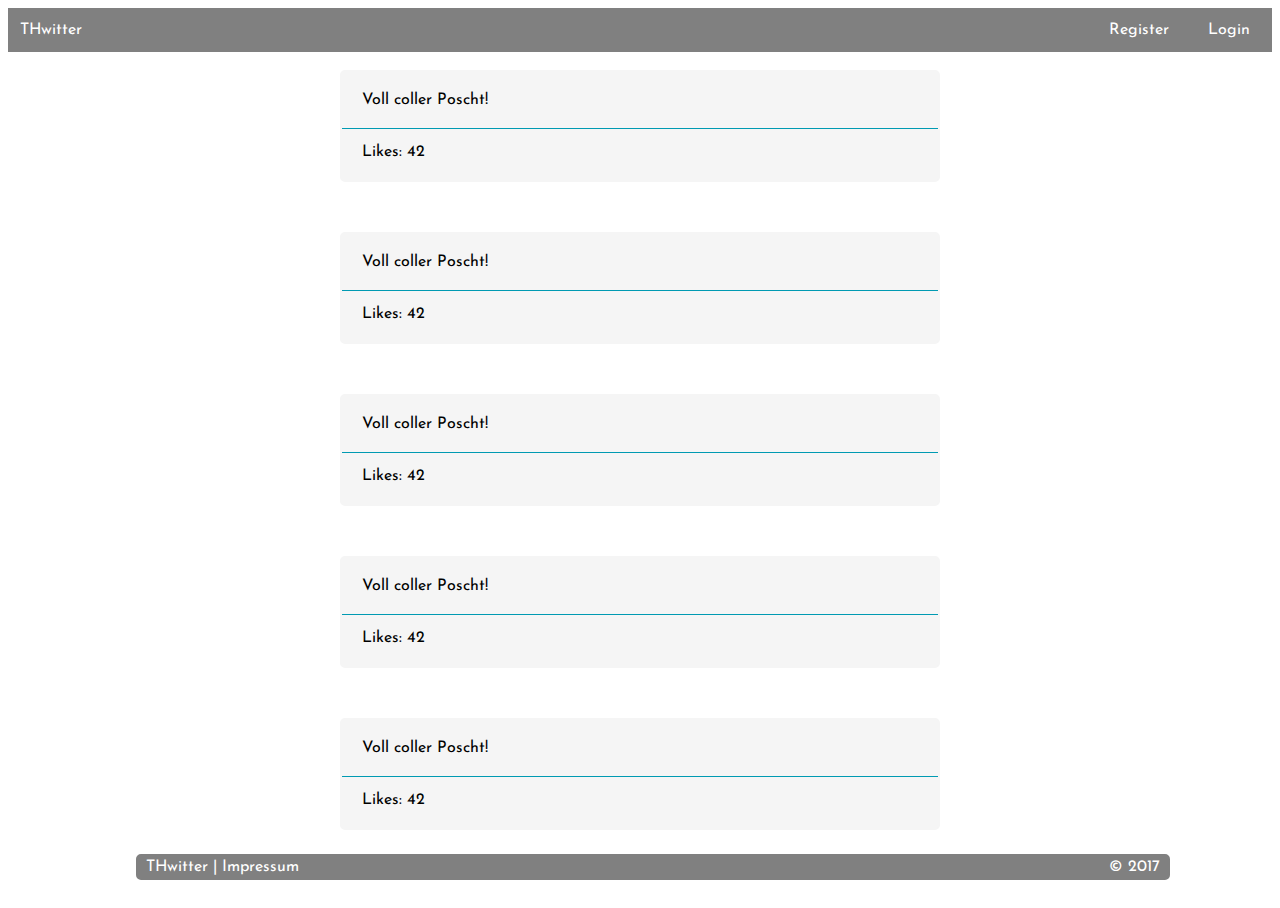
==== home.html @ 350c5d7c "Navigation Index Link" ====
<!DOCTYPE html>
<html>
  <head>
	<meta name="viewport" content="width=device-width, initial-scale=1.0">
	<meta charset="UTF-8">
	<title>Startseite</title>
	<!-- Font Stylesheet -->
	<link href="https://fonts.googleapis.com/css?family=Josefin+Sans" rel="stylesheet"> 
	<!-- Wird zukünftig in Extra Datei ausgelagert -->
	<link rel="stylesheet" type="text/css" href="css/style.css">
	<link rel="stylesheet" type="text/css" href="css/home.css">
	<!-- Farbgebung Vorschlag -->
	<link rel="stylesheet" type="text/css" href="css/scheme_draft.css">
  </head>
  <body>
	<!-- Aufteilung des Body in Header, Navigation, Content (Main) und Footer -->
	<header>
	</header>
	<nav>
		<ul>
			<li class="left">
				<a href="index.html">THwitter</a>
			</li>
			<li class="right">
				<a href="login.html">Login</a>
			</li>
			<li class="right">
				<a href="register.html">Register</a>
			</li>
		</ul>
	</nav>
	<main>
		<section id="home">
		  <section class="post">
			<article>
				Voll coller Poscht!
			</article>
			<section class="postinfo">
				Likes: 42
			</section>
		  </section>
		  <section class="post">
			<article>
				Voll coller Poscht!
			</article>
			<section class="postinfo">
				Likes: 42
			</section>
		  </section>
		  <section class="post">
			<article>
				Voll coller Poscht!
			</article>
			<section class="postinfo">
				Likes: 42
			</section>
		  </section>
		  <section class="post">
			<article>
				Voll coller Poscht!
			</article>
			<section class="postinfo">
				Likes: 42
			</section>
		  </section><section class="post">
			<article>
				Voll coller Poscht!
			</article>
			<section class="postinfo">
				Likes: 42
			</section>
		  </section>
		  <section class="post">
			<article>
				Voll coller Poscht!
			</article>
			<section class="postinfo">
				Likes: 42
			</section>
		  </section>
		  <section class="post">
			<article>
				Voll coller Poscht!
			</article>
			<section class="postinfo">
				Likes: 42
			</section>
		  </section>
		  <section class="post">
			<article>
				Voll coller Poscht!
			</article>
			<section class="postinfo">
				Likes: 42
			</section>
		  </section><section class="post">
			<article>
				Voll coller Poscht!
			</article>
			<section class="postinfo">
				Likes: 42
			</section>
		  </section>
		</section>
	</main>
	<footer>
		<span class="left">THwitter | <a href="#">Impressum</a></span>
		<span class="right">&copy; 2017</span>
	</footer>
  </body>
</html>
---- css/style.css ----
* {
	font-family: Josefin Sans;
}

html, body {
	height: 100%;
	overflow: hidden;
}

/* main viewport */
/* Verwendung des Flexlayout, Zentrierung sowie Minimalabstände definiert */
main {
	display: flex;
	flex-flow: row wrap;
	text-align: center;
	margin-top: 32px;
	margin-left: 5%;
	margin-right: 5%; 
	height: calc(100% - 128px);
}

/* Standartmäßig (Kleines Display, werden die Elemente untereinander angezeigt) */
main > * {
	flex: 1 100%;
}

/* Der Inhalt soll 75% der verfügbaren Breite (ohne Rand) verwenden */
section {
	text-align: left;
	width: 75%;
}



/* Seitenleiste bekommt den Rest zugeteilt */
aside {
	width: 25%;
}

nav {
	height: 30px;
}

/* navigation */
/* Darstellung als Liste, Einschübe entfernt, Listenpunkte entfernt */
nav ul {
	list-style-type: none;
	margin: 0;
	padding: 0;
	overflow: hidden;
	background-color: black;
}

/* Darstellung eines Elements */
nav ul li {
	display: block;
	color: white;
	text-align: center;
	margin: 5px;
	padding: 9px 11px;
	min-width: 50px;
	width: 5%;
}

/* Rahmen um ein Element bei Überfahren mit der Maus */
nav ul li:hover {
	border: 2px solid blue;
	border-radius: 5px;
	padding: 7px 9px;
	cursor: pointer;
}

/* Element wird links angeordnet */
nav ul li.left {
	float: left;
	margin-left: 0px;
}

/* Element wird rechts angeordnet */
nav ul li.right {
	float: right;
	margin-right: 0px;
}

/* Unterstreichung von Links entfernen */
nav ul li a {
	text-decoration: none;
}

/* footer */
footer {
	position: absolute;
	bottom: 20px;
	width: 80%;
	margin-left: 10%;
	margin-right: 10%;
	border: 5px solid gray;
	border-radius: 5px;
	background-color: gray;
	color: white;
}

footer a {
	text-decoration: none;
	color: white;
	cursor: pointer;
}

/* Main - Login Box */
#logincontainer {
	clear: both;
	width: 100%;
	background-color: #F5F5F5;
}

#login {
	margin-top: 50%;
	margin-bottom: 50%;
	background-color: orange;
	border-radius: 10px;
	padding: 5px;
}

#login input {
	display: block;
	width: 90%;
	margin-top: 5px;
	margin-bottom: 5px;
}


#login input[type=submit], #login input[type=reset] {
	display: inline-block;
	margin: 0 10px 10px 10px;
	text-align: center;
	width: 40%;
	height: 3em;
	border-radius: 4px;
}

#login input[type=submit]:hover {
	border: 2px solid orange;
	border-radius: 4px;
}

#login input[type=reset] {
	float: left;
	text-align: center;
	width: 45%;
	height: 3em;
}

#login h3 {
	border-bottom: 1px solid #009ab2;
	width: calc(100% + 5px);
	margin: 10px 0px 10px -5px;
	padding-left: 5px;
}

input[type=submit], input[type=reset] {
	background-color: green;
	border: none;
	margin-bottom: 0px;
}

input[type=text], input[type=password] {
	border-radius: 5px;
	border: none;
	font-size: 18px;
	-height: 2em;
	margin-left: 5px;
	padding: 5px;
}

.left {
	margin-left: 5px;
	float: left;
}

.right{
	float: right;
	margin-right: 5px;
}

#regbutton {
	display: inline-block;
	margin: 0 10px 10px 10px;
	width: calc(40% - 4px);
	height: calc(3em - 6px);
	line-height: calc(3em - 6px);
	text-align: center;
	border-radius: 4px;
	font-size: 14px;
	text-decoration: none;
	border: 2px solid gray;
}

/* medium */
/* Ab mittlerer Gerätegröße werden die beiden Felder neben und nicht untereinander angezeigt */
@media all and (min-width: 768px) {
	section {
		flex: 1 auto;
	}
	aside {
		flex: 5 0px;
		order: 2;
	}
}

/* large */
/* Bei großen Displays vergrößern wir den Rand */
@media all and (min-width: 900px) {
	main {
		margin-left: 20%;
		margin-right: 20%;
		width: 60%;
	}
}
---- css/home.css ----
#home {
	margin: 0px auto;
	max-width: 600px;	
	
	overflow: visible;
	height: 100%;
}

main {
	overflow-y: auto;
	width: 100%;
	margin-left: 0px;
}

/* #009ab2 */
.post {
	width: calc(100% - 44px);
	border: 2px solid #F5F5F5;
	border-radius: 5px;	
	background-color: #F5F5F5;
	padding: 20px;
	margin-bottom: 50px;
}

.postinfo {
	border-top: 1px solid #009ab2;
	width: calc(100% + 20px);
	margin-left: -20px;
	margin-top: 20px;
	padding-left: 20px;
	padding-top: 15px;
}
---- css/scheme_draft.css ----
body {
	background-color: white;
}

nav ul {
	background-color: grey;
}

nav ul li a {
	color: white;
}

nav ul li:hover {
	border-color: #009ab2;
	background-color: #F5F5F5;
}

nav ul li:hover a{
	color: #009ab2;
}

#login {
	background-color: #F5F5F5;
}

#login input[type=text], #login input[type=password] {
	border: 1px solid #009ab2;
}

#login input[type=submit], #login input[type=reset], #regbutton {
	color: white;
	background-color: grey;
}

#login input[type=submit]:hover, #login input[type=reset]:hover, #regbutton:hover {
	color: #009ab2;
	background-color: #F5F5F5;
	border: 2px solid #009ab2;
}
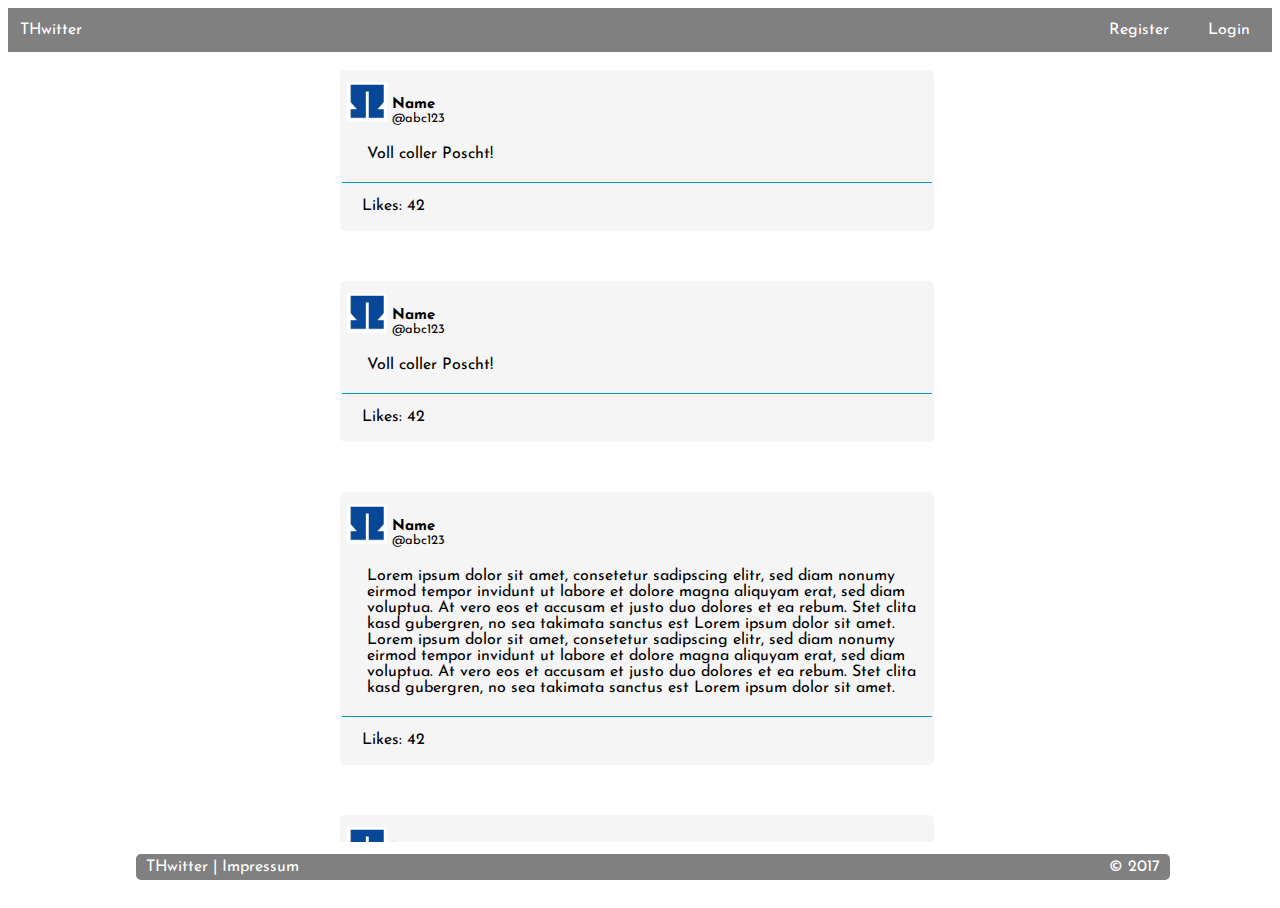
==== commit 71aabeb2: "Tweet Style final" ====
--- a/home.html
+++ b/home.html
@@ -32,6 +32,28 @@
 	<main>
 		<section id="home">
 		  <section class="post">
+			<section class="postheader">
+				<img src="img/logo.jpg" width="40" height="40"></img>
+				<aside>
+					<h5>Name</h5>
+					@abc123
+				</aside>
+			</section>
+			<article>
+				Voll coller Poscht!
+			</article>
+			<section class="postinfo">
+				Likes: 42
+			</section>
+		  </section>
+		 <section class="post">
+			<section class="postheader">
+				<img src="img/logo.jpg" width="40" height="40"></img>
+				<aside>
+					<h5>Name</h5>
+					@abc123
+				</aside>
+			</section>
 			<article>
 				Voll coller Poscht!
 			</article>
@@ -40,6 +62,28 @@
 			</section>
 		  </section>
 		  <section class="post">
+			<section class="postheader">
+				<img src="img/logo.jpg" width="40" height="40"></img>
+				<aside>
+					<h5>Name</h5>
+					@abc123
+				</aside>
+			</section>
+			<article>
+				Lorem ipsum dolor sit amet, consetetur sadipscing elitr, sed diam nonumy eirmod tempor invidunt ut labore et dolore magna aliquyam erat, sed diam voluptua. At vero eos et accusam et justo duo dolores et ea rebum. Stet clita kasd gubergren, no sea takimata sanctus est Lorem ipsum dolor sit amet. Lorem ipsum dolor sit amet, consetetur sadipscing elitr, sed diam nonumy eirmod tempor invidunt ut labore et dolore magna aliquyam erat, sed diam voluptua. At vero eos et accusam et justo duo dolores et ea rebum. Stet clita kasd gubergren, no sea takimata sanctus est Lorem ipsum dolor sit amet.
+			</article>
+			<section class="postinfo">
+				Likes: 42
+			</section>
+		  </section>
+		  <section class="post">
+			<section class="postheader">
+				<img src="img/logo.jpg" width="40" height="40"></img>
+				<aside>
+					<h5>Name</h5>
+					@abc123
+				</aside>
+			</section>
 			<article>
 				Voll coller Poscht!
 			</article>
@@ -48,52 +92,13 @@
 			</section>
 		  </section>
 		  <section class="post">
-			<article>
-				Voll coller Poscht!
-			</article>
-			<section class="postinfo">
-				Likes: 42
+			<section class="postheader">
+				<img src="img/logo.jpg" width="40" height="40"></img>
+				<aside>
+					<h5>Name</h5>
+					@abc123
+				</aside>
 			</section>
-		  </section>
-		  <section class="post">
-			<article>
-				Voll coller Poscht!
-			</article>
-			<section class="postinfo">
-				Likes: 42
-			</section>
-		  </section><section class="post">
-			<article>
-				Voll coller Poscht!
-			</article>
-			<section class="postinfo">
-				Likes: 42
-			</section>
-		  </section>
-		  <section class="post">
-			<article>
-				Voll coller Poscht!
-			</article>
-			<section class="postinfo">
-				Likes: 42
-			</section>
-		  </section>
-		  <section class="post">
-			<article>
-				Voll coller Poscht!
-			</article>
-			<section class="postinfo">
-				Likes: 42
-			</section>
-		  </section>
-		  <section class="post">
-			<article>
-				Voll coller Poscht!
-			</article>
-			<section class="postinfo">
-				Likes: 42
-			</section>
-		  </section><section class="post">
 			<article>
 				Voll coller Poscht!
 			</article>
--- a/css/home.css
+++ b/css/home.css
@@ -2,11 +2,11 @@
 	margin: 0px auto;
 	max-width: 600px;	
 	
-	overflow: visible;
 	height: 100%;
 }
 
 main {
+	overflow-x: hidden;
 	overflow-y: auto;
 	width: 100%;
 	margin-left: 0px;
@@ -14,19 +14,43 @@
 
 /* #009ab2 */
 .post {
-	width: calc(100% - 44px);
+	width: calc(100% - 20px);
 	border: 2px solid #F5F5F5;
 	border-radius: 5px;	
 	background-color: #F5F5F5;
-	padding: 20px;
+	padding: 5px;
 	margin-bottom: 50px;
+}
+
+.post > article {
+	padding-left: 20px;
 }
 
 .postinfo {
 	border-top: 1px solid #009ab2;
-	width: calc(100% + 20px);
-	margin-left: -20px;
+	width: calc(100% - 10px);
+	margin-left: -5px;
 	margin-top: 20px;
+	margin-bottom: 10px;
 	padding-left: 20px;
 	padding-top: 15px;
+}
+
+.postheader {
+	margin-top: -5px;
+	margin-bottom: 20px;
+}
+
+.postheader  > *{
+	display: inline-block;
+	font-size: 13px;
+}
+
+.postheader img {
+	margin: 0px;
+}
+
+h5 {
+	font-size: 15px;
+	margin-bottom: 0px;
 }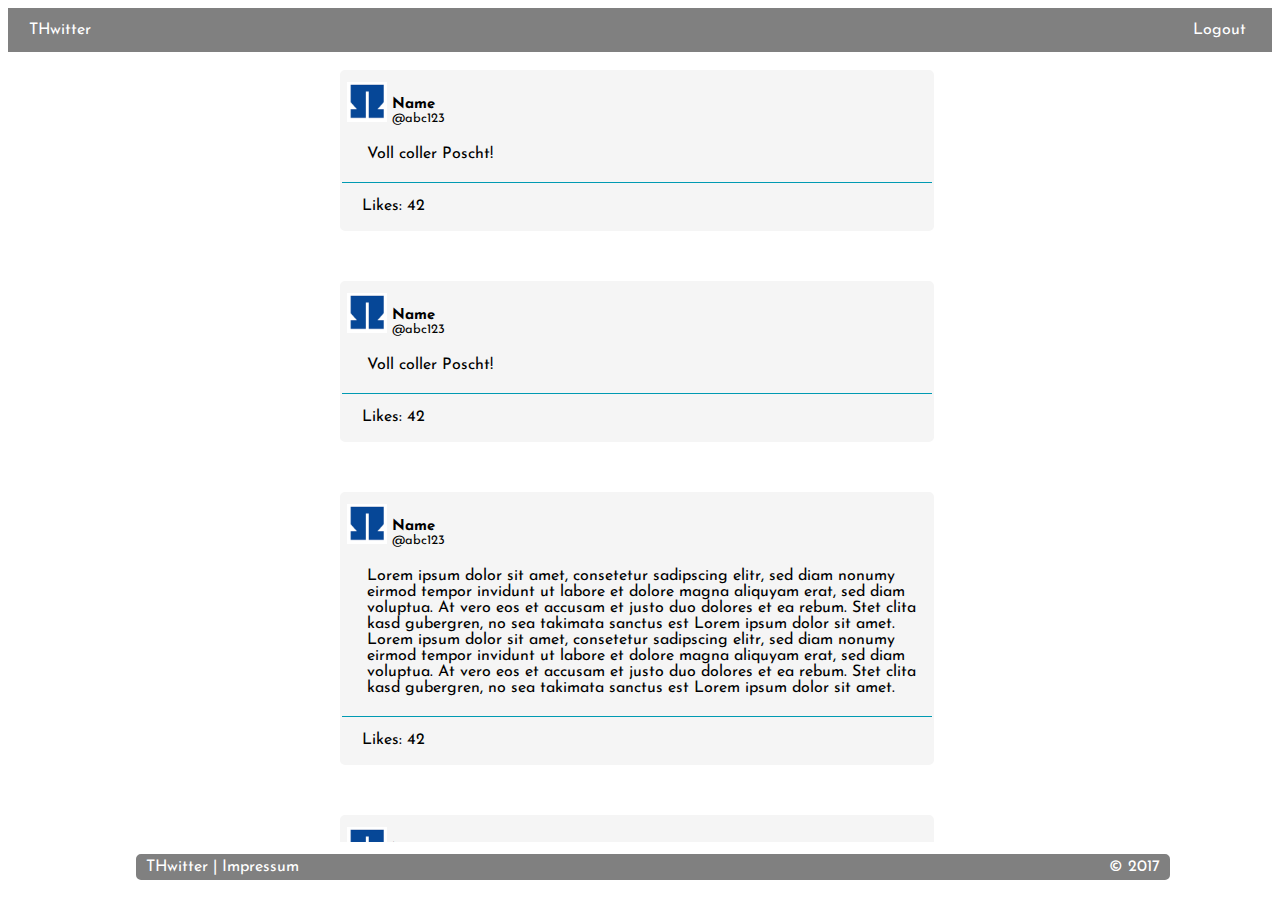
==== commit bc1d7282: "Headline Draft" ====
--- a/home.html
+++ b/home.html
@@ -22,10 +22,7 @@
 				<a href="index.html">THwitter</a>
 			</li>
 			<li class="right">
-				<a href="login.html">Login</a>
-			</li>
-			<li class="right">
-				<a href="register.html">Register</a>
+				<a href="index.html">Logout</a>
 			</li>
 		</ul>
 	</nav>
--- a/css/style.css
+++ b/css/style.css
@@ -46,7 +46,7 @@
 nav ul {
 	list-style-type: none;
 	margin: 0;
-	padding: 0;
+	padding: 0px 10px;
 	overflow: hidden;
 	background-color: black;
 }
--- a/css/scheme_draft.css
+++ b/css/scheme_draft.css
@@ -36,4 +36,9 @@
 	color: #009ab2;
 	background-color: #F5F5F5;
 	border: 2px solid #009ab2;
+}
+
+#promo {
+	font-size: 25px;
+	color: #009ab2;
 }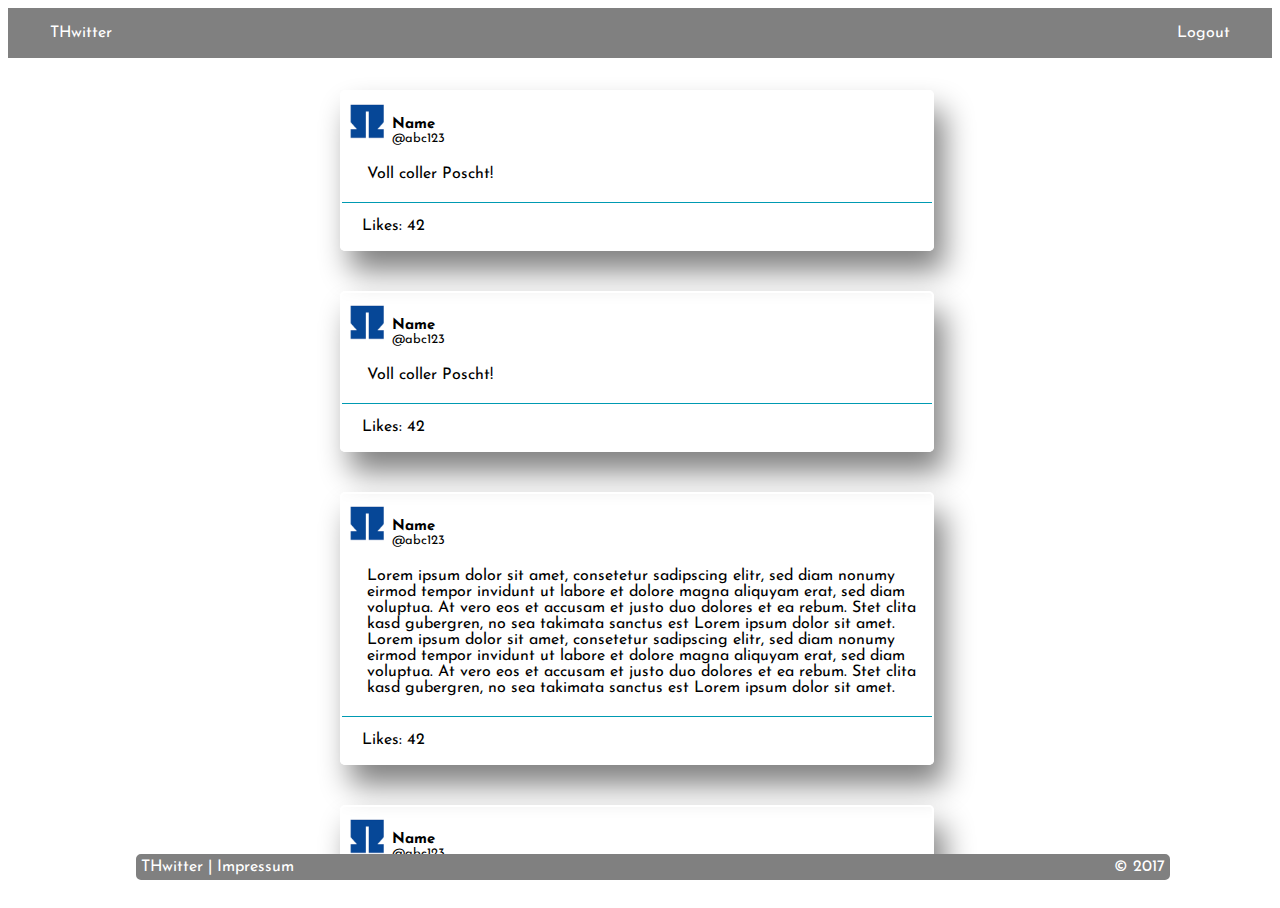
==== commit 7ee2b1ee: "Stylesheet Cleanup" ====
--- a/home.html
+++ b/home.html
@@ -4,18 +4,12 @@
 	<meta name="viewport" content="width=device-width, initial-scale=1.0">
 	<meta charset="UTF-8">
 	<title>Startseite</title>
-	<!-- Font Stylesheet -->
 	<link href="https://fonts.googleapis.com/css?family=Josefin+Sans" rel="stylesheet"> 
-	<!-- Wird zukünftig in Extra Datei ausgelagert -->
-	<link rel="stylesheet" type="text/css" href="css/style.css">
-	<link rel="stylesheet" type="text/css" href="css/home.css">
-	<!-- Farbgebung Vorschlag -->
-	<link rel="stylesheet" type="text/css" href="css/scheme_draft.css">
+	<link rel="stylesheet" type="text/css" href="css/style_final.css">
+	<link rel="stylesheet" type="text/css" href="css/home_final.css">
+	<link rel="stylesheet" type="text/css" href="css/scheme_final.css">
   </head>
   <body>
-	<!-- Aufteilung des Body in Header, Navigation, Content (Main) und Footer -->
-	<header>
-	</header>
 	<nav>
 		<ul>
 			<li class="left">
@@ -29,13 +23,13 @@
 	<main>
 		<section id="home">
 		  <section class="post">
-			<section class="postheader">
-				<img src="img/logo.jpg" width="40" height="40"></img>
-				<aside>
-					<h5>Name</h5>
-					@abc123
-				</aside>
-			</section>
+		    <figure>
+			  <img src="img/logo.jpg" width="40" height="40">
+			  <figcaption>
+				<h5>Name</h5>
+				@abc123
+			  </figcaption>
+			</figure>
 			<article>
 				Voll coller Poscht!
 			</article>
--- a/css/style_final.css
+++ b/css/style_final.css
@@ -0,0 +1,138 @@
+* {
+	font-family: Josefin Sans;
+}
+
+html, body {
+	height: 100%;
+	
+	overflow: hidden;
+}
+
+/* main */
+main {
+	display: flex;
+	flex-flow: row wrap;
+	
+	height: calc(100% - 128px);
+	
+	margin: 32px 5% 0 5%;
+}
+
+/* navigation */
+nav {
+	height: 30px;
+}
+
+nav ul {
+	margin: 0;
+	padding: 0px 10px;
+	
+	overflow: hidden;
+	
+	list-style-type: none;
+}
+
+nav ul li {
+	display: block;
+	min-width: 50px;
+	
+	margin: 5px;
+	padding: 10px 2%;
+	
+	border: 2px solid white;
+	
+	text-align: center;
+}
+
+nav ul li:hover {	
+	border-radius: 5px;
+	
+	cursor: pointer;
+}
+
+nav ul li a {
+	text-decoration: none;
+}
+
+/* footer */
+footer {
+	position: absolute;
+	bottom: 20px;
+	width: 80%;
+	
+	margin: 0px 10%;
+	
+	border: 5px solid white;
+	border-radius: 5px;
+}
+
+footer a {
+	cursor: pointer;
+	text-decoration: none;
+}
+
+footer span.left {
+	float: left;
+}
+
+/* Global */
+.left {
+	float: left;
+}
+
+.right {
+	float: right;
+}
+
+.button {
+	display: inline-block;
+	width: calc(40% - 10px);
+	height: 3em;
+	min-width: 75px;
+		
+	margin: 0px 0px 10px 5px;
+	
+	border: none;
+	border-radius: 5px;
+	
+	text-align: center;
+	cursor: pointer;
+}
+
+.urlbutton {
+	width: calc(40% - 14px);
+	height: calc(3em - 6px);
+	
+	border: 2px solid white;
+	border-radius: 4px;
+	
+	font-size: 14px;
+	line-height: calc(3em - 6px);
+	text-decoration: none;
+}
+
+.button:hover, .button:active {
+	border: 2px solid white;
+}
+
+.text {
+	display: block;
+	width: calc(100% - 20px);
+	
+	margin: 10px 0px 10px 5px;
+	padding: 5px;
+	
+	border: 1px solid white;
+	border-radius: 5px;
+	
+	font-size: 18px;
+}
+
+h3 {
+	width: calc(100% + 5px);
+	
+	margin: 10px 0px 10px -5px;
+	padding-left: 5px;
+	
+	border-bottom: 1px solid white;
+}--- a/css/home_final.css
+++ b/css/home_final.css
@@ -0,0 +1,84 @@
+main {
+	width: 100%;
+	
+	margin-left: 0px;
+	padding-top: 20px;
+	
+	overflow-x: hidden;
+	overflow-y: auto;
+}
+
+#home {
+	height: 100%;
+	max-width: 600px;
+	
+	margin: 0px auto;
+}
+
+.post {
+	width: calc(100% - 20px);
+	
+	margin-bottom: 40px;
+	padding: 5px;
+	
+	border: 2px solid white;
+	border-radius: 5px;
+	box-shadow: 10px 20px 30px grey;
+}
+
+.post > article {
+	padding-left: 20px;
+}
+
+.postheader {
+	margin-top: -5px;
+	margin-bottom: 20px;
+}
+
+.postheader > * {
+	display: inline-block;
+	
+	font-size: 13px;
+}
+
+.postheader img {
+	margin: 0px;
+}
+
+.postheader h5 {
+	font-size: 15px;
+	margin-bottom: 0px;
+}
+
+figure {
+	margin-top: -5px;
+	margin-bottom: 20px;
+	margin-left: 0px;
+}
+
+figure > * {
+	display: inline-block;
+	
+	font-size: 13px;
+}
+
+figure img {
+	margin: 0px;
+}
+
+figure h5 {
+	font-size: 15px;
+	margin-bottom: 0px;
+}
+
+.postinfo {
+	width: calc(100% - 10px);
+	
+	margin-top: 20px;
+	margin-bottom: 10px;
+	margin-left: -5px;
+	padding-top: 15px;
+	padding-left: 20px;
+	
+	border-top: 1px solid white;
+}--- a/css/scheme_final.css
+++ b/css/scheme_final.css
@@ -0,0 +1,89 @@
+/* Page Definitions */
+body {
+	background-color: white;
+}
+
+/* Navigation */
+nav ul {
+	background-color: grey;
+}
+
+nav ul li {
+	border-color: gray;
+}
+
+nav ul li a {
+	color: white;
+}
+
+nav ul li:hover, nav ul li:active {
+	background-color: #F5F5F5;
+	
+	border-color: #009AB2;
+}
+
+nav ul li:hover a, nav ul li:active a {
+	color: #009AB2;
+}
+
+/* Fußzeile */
+footer {
+	color: white;
+	background-color: gray;
+	
+	border-color: gray;
+}
+
+footer a {
+	color: white;
+}
+
+/* Global */
+.bg {
+	background-color: #F5F5F5
+}
+
+
+.text {
+	border-color: #009AB2;
+}
+
+.button {
+	color: white;
+	background-color: grey;
+}
+
+.urlbutton {
+	border-color: gray;
+}
+
+.button:hover, .button:active {
+	color: #009AB2;
+	background-color: #F5F5F5;
+	
+	border-color: #009AB2;
+}
+
+/* Index */
+aside h3 {
+	border-color: #009AB2;
+}
+
+#promo {
+	color: #009AB2;
+}
+
+/* Login */
+#login h3 {
+	border-color: #009AB2;
+}
+
+/* Register */
+#register h3 {
+	border-color: #009AB2;
+}
+
+/* Home */
+.postinfo {
+	border-color: #009AB2;
+}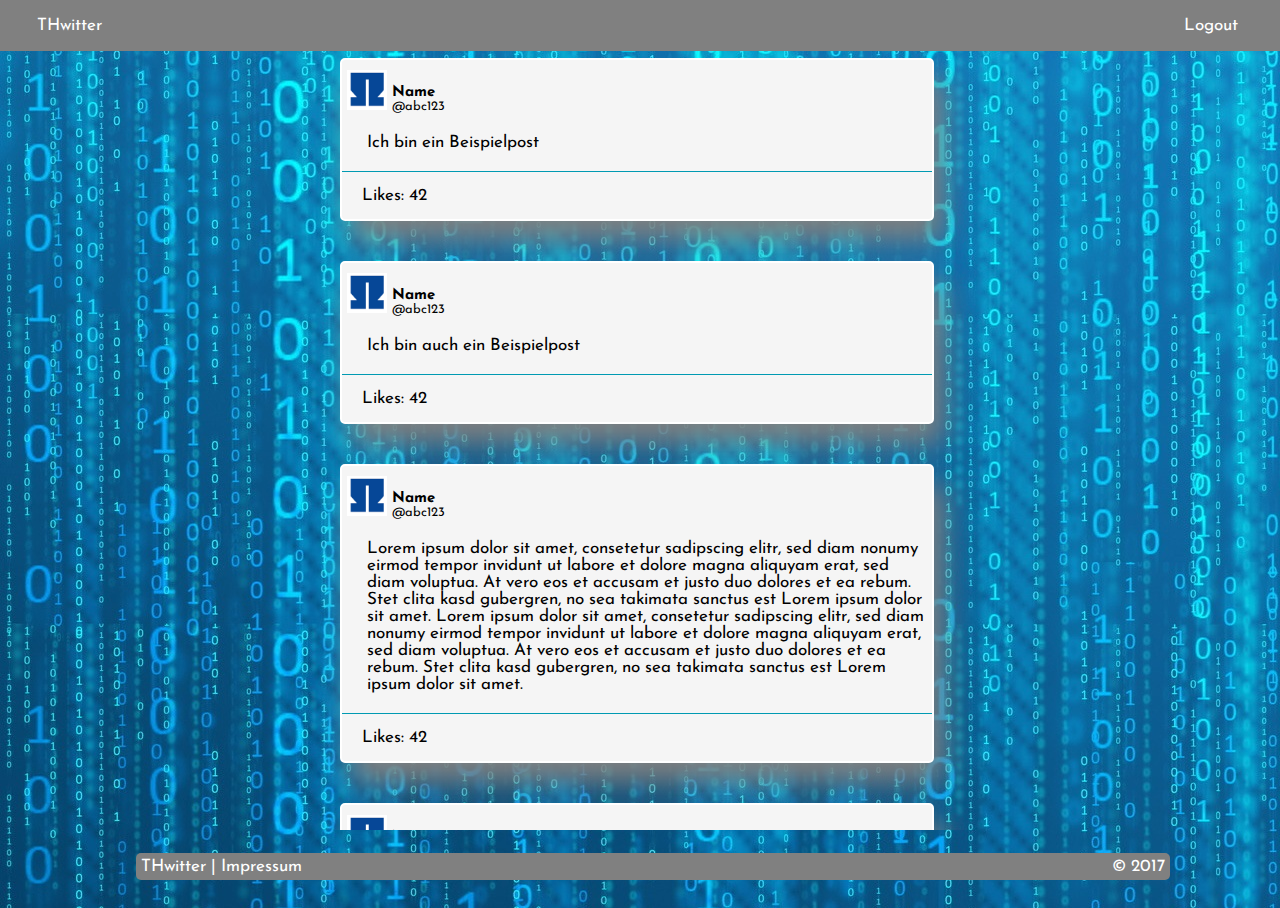
==== commit e47ba4f2: "Final Changes" ====
--- a/home.html
+++ b/home.html
@@ -3,11 +3,11 @@
   <head>
 	<meta name="viewport" content="width=device-width, initial-scale=1.0">
 	<meta charset="UTF-8">
-	<title>Startseite</title>
+	<title>THwitter - Timeline</title>
 	<link href="https://fonts.googleapis.com/css?family=Josefin+Sans" rel="stylesheet"> 
-	<link rel="stylesheet" type="text/css" href="css/style_final.css">
-	<link rel="stylesheet" type="text/css" href="css/home_final.css">
-	<link rel="stylesheet" type="text/css" href="css/scheme_final.css">
+	<link rel="stylesheet" type="text/css" href="css/style.css">
+	<link rel="stylesheet" type="text/css" href="css/home.css">
+	<link rel="stylesheet" type="text/css" href="css/scheme.css">
   </head>
   <body>
 	<nav>
@@ -22,44 +22,44 @@
 	</nav>
 	<main>
 		<section id="home">
-		  <section class="post">
+		  <section class="post bg">
 		    <figure>
-			  <img src="img/logo.jpg" width="40" height="40">
+			  <img src="img/logo.jpg" width="40" height="40" alt="Name">
 			  <figcaption>
 				<h5>Name</h5>
 				@abc123
 			  </figcaption>
 			</figure>
 			<article>
-				Voll coller Poscht!
+				Ich bin ein Beispielpost
 			</article>
 			<section class="postinfo">
 				Likes: 42
 			</section>
 		  </section>
-		 <section class="post">
-			<section class="postheader">
-				<img src="img/logo.jpg" width="40" height="40"></img>
-				<aside>
-					<h5>Name</h5>
-					@abc123
-				</aside>
-			</section>
+		 <section class="post bg">
+			<figure>
+			  <img src="img/logo.jpg" width="40" height="40" alt="Name">
+			  <figcaption>
+				<h5>Name</h5>
+				@abc123
+			  </figcaption>
+			</figure>
 			<article>
-				Voll coller Poscht!
+				Ich bin auch ein Beispielpost
 			</article>
 			<section class="postinfo">
 				Likes: 42
 			</section>
 		  </section>
-		  <section class="post">
-			<section class="postheader">
-				<img src="img/logo.jpg" width="40" height="40"></img>
-				<aside>
-					<h5>Name</h5>
-					@abc123
-				</aside>
-			</section>
+		  <section class="post bg">
+			<figure>
+			  <img src="img/logo.jpg" width="40" height="40" alt="Name">
+			  <figcaption>
+				<h5>Name</h5>
+				@abc123
+			  </figcaption>
+			</figure>
 			<article>
 				Lorem ipsum dolor sit amet, consetetur sadipscing elitr, sed diam nonumy eirmod tempor invidunt ut labore et dolore magna aliquyam erat, sed diam voluptua. At vero eos et accusam et justo duo dolores et ea rebum. Stet clita kasd gubergren, no sea takimata sanctus est Lorem ipsum dolor sit amet. Lorem ipsum dolor sit amet, consetetur sadipscing elitr, sed diam nonumy eirmod tempor invidunt ut labore et dolore magna aliquyam erat, sed diam voluptua. At vero eos et accusam et justo duo dolores et ea rebum. Stet clita kasd gubergren, no sea takimata sanctus est Lorem ipsum dolor sit amet.
 			</article>
@@ -67,31 +67,31 @@
 				Likes: 42
 			</section>
 		  </section>
-		  <section class="post">
-			<section class="postheader">
-				<img src="img/logo.jpg" width="40" height="40"></img>
-				<aside>
-					<h5>Name</h5>
-					@abc123
-				</aside>
-			</section>
+		  <section class="post bg">
+			<figure>
+			  <img src="img/logo.jpg" width="40" height="40" alt="Name">
+			  <figcaption>
+				<h5>Name</h5>
+				@abc123
+			  </figcaption>
+			</figure>
 			<article>
-				Voll coller Poscht!
+				Ich auch
 			</article>
 			<section class="postinfo">
 				Likes: 42
 			</section>
 		  </section>
-		  <section class="post">
-			<section class="postheader">
-				<img src="img/logo.jpg" width="40" height="40"></img>
-				<aside>
-					<h5>Name</h5>
-					@abc123
-				</aside>
-			</section>
+		  <section class="post bg">
+			<figure>
+			  <img src="img/logo.jpg" width="40" height="40" alt="Name">
+			  <figcaption>
+				<h5>Name</h5>
+				@abc123
+			  </figcaption>
+			</figure>
 			<article>
-				Voll coller Poscht!
+				Lorem ipsum dolor sit amet, consetetur sadipscing elitr, sed diam nonumy eirmod tempor invidunt ut labore et dolore magna aliquyam erat, sed diam voluptua. At vero eos et accusam et justo duo dolores et ea rebum. Stet clita kasd gubergren, no sea takimata sanctus est Lorem ipsum dolor sit amet. Lorem ipsum dolor sit amet, consetetur sadipscing elitr, sed diam nonumy eirmod tempor invidunt ut labore et dolore magna aliquyam erat, sed diam voluptua. At vero eos et accusam et justo duo dolores et ea rebum. Stet clita kasd gubergren, no sea takimata sanctus est Lorem ipsum dolor sit amet.
 			</article>
 			<section class="postinfo">
 				Likes: 42
--- a/css/style.css
+++ b/css/style.css
@@ -0,0 +1,146 @@
+* {
+	font-family: Josefin Sans;
+	font-size: 17px;
+}
+
+html, body {
+	height: 100%;
+	
+	overflow: hidden;
+}
+
+/* main */
+main {
+	display: flex;
+	flex-flow: row wrap;
+	
+	height: calc(100% - 128px);
+	
+	overflow-x: hidden;
+	overflow-y: auto;
+	
+	margin-top: 50px;
+	
+	border-radius: 5px;
+}
+
+/* navigation */
+nav {
+	position: absolute;
+	top: 0px;
+	left: -5px;
+	
+	width: calc(100% + 5px);
+}
+
+nav ul {
+	margin: 0;
+	padding: 0px 10px;
+	
+	overflow: hidden;
+	
+	list-style-type: none;
+}
+
+nav ul li {
+	display: block;
+	min-width: 50px;
+	
+	margin: 5px;
+	padding: 10px 2%;
+	
+	border: 2px solid white;
+	
+	text-align: center;
+}
+
+nav ul li:hover {	
+	border-radius: 5px;
+	
+	cursor: pointer;
+}
+
+nav ul li a {
+	text-decoration: none;
+}
+
+/* footer */
+footer {
+	position: absolute;
+	bottom: 20px;
+	width: 80%;
+	
+	margin: 0px 10%;
+	padding: 5px;
+	
+	border-radius: 5px;
+}
+
+footer a {
+	cursor: pointer;
+	text-decoration: none;
+}
+
+/* Global */
+.left {
+	float: left;
+}
+
+.right {
+	float: right;
+}
+
+.button {
+	display: inline-block;
+	width: calc(40% - 10px);
+	height: 3em;
+	min-width: 75px;
+		
+	margin: 0px 0px 10px 5px;
+	
+	border: none;
+	border-radius: 5px;
+	
+	text-align: center;
+	cursor: pointer;
+}
+
+.urlbutton {
+	width: calc(40% - 14px);
+	height: calc(3em - 6px);
+	
+	border: 2px solid white;
+	border-radius: 4px;
+	
+	font-size: 17px;
+	line-height: calc(3em - 6px);
+	text-decoration: none;
+}
+
+.button:hover, .button:active {
+	border: 2px solid white;
+}
+
+.text {
+	display: block;
+	width: calc(100% - 20px);
+	
+	margin: 10px 0px 10px 5px;
+	padding: 5px;
+	
+	border: 1px solid white;
+	border-radius: 5px;
+	
+	font-size: 18px;
+}
+
+h3 {
+	width: calc(100% + 5px);
+	
+	font-size: 20px;
+	
+	margin: 10px 0px 10px -5px;
+	padding-left: 5px;
+	
+	border-bottom: 1px solid white;
+}--- a/css/home.css
+++ b/css/home.css
@@ -0,0 +1,81 @@
+main {
+	width: 100%;
+	
+	margin-top: 50px;
+	margin-left: 0px;
+}
+
+#home {
+	height: 100%;
+	max-width: 600px;
+	
+	margin: 0px auto;
+}
+
+.post {
+	width: calc(100% - 20px);
+	
+	margin-bottom: 40px;
+	padding: 5px;
+	
+	border: 2px solid white;
+	border-radius: 5px;
+	box-shadow: 10px 20px 30px grey;
+}
+
+.post > article {
+	padding-left: 20px;
+}
+
+.postheader {
+	margin-top: -5px;
+	margin-bottom: 20px;
+}
+
+.postheader > * {
+	display: inline-block;
+	
+	font-size: 13px;
+}
+
+.postheader img {
+	margin: 0px;
+}
+
+.postheader h5 {
+	font-size: 15px;
+	margin-bottom: 0px;
+}
+
+figure {
+	margin-top: -5px;
+	margin-bottom: 20px;
+	margin-left: 0px;
+}
+
+figure > * {
+	display: inline-block;
+	
+	font-size: 13px;
+}
+
+figure img {
+	margin: 0px;
+}
+
+figure h5 {
+	font-size: 15px;
+	margin-bottom: 0px;
+}
+
+.postinfo {
+	width: calc(100% - 10px);
+	
+	margin-top: 20px;
+	margin-bottom: 10px;
+	margin-left: -5px;
+	padding-top: 15px;
+	padding-left: 20px;
+	
+	border-top: 1px solid white;
+}--- a/css/scheme.css
+++ b/css/scheme.css
@@ -0,0 +1,89 @@
+/* Page Definitions */
+body {
+	background-color: white;
+	
+	background-image: url('../img/background.jpg');
+}
+
+/* Navigation */
+nav {
+	background-color: gray;
+}
+
+nav ul li {
+	border-color: gray;
+}
+
+nav ul li a {
+	color: white;
+}
+
+nav ul li:hover, nav ul li:active {
+	background-color: #F5F5F5;
+	
+	border-color: #009AB2;
+}
+
+nav ul li:hover a, nav ul li:active a {
+	color: #009AB2;
+}
+
+/* Fußzeile */
+footer {
+	color: white;
+	background-color: gray;
+}
+
+footer a {
+	color: white;
+}
+
+/* Global */
+.bg {
+	background-color: #F5F5F5
+}
+
+
+.text {
+	border-color: #009AB2;
+}
+
+.button {
+	color: white;
+	background-color: grey;
+}
+
+.urlbutton {
+	border-color: gray;
+}
+
+.button:hover, .button:active {
+	color: #009AB2;
+	background-color: #F5F5F5;
+	
+	border-color: #009AB2;
+}
+
+/* Index */
+aside h3 {
+	border-color: #009AB2;
+}
+
+#promo {
+	color: #009AB2;
+}
+
+/* Login */
+#login h3 {
+	border-color: #009AB2;
+}
+
+/* Register */
+#register h3 {
+	border-color: #009AB2;
+}
+
+/* Home */
+.postinfo {
+	border-color: #009AB2;
+}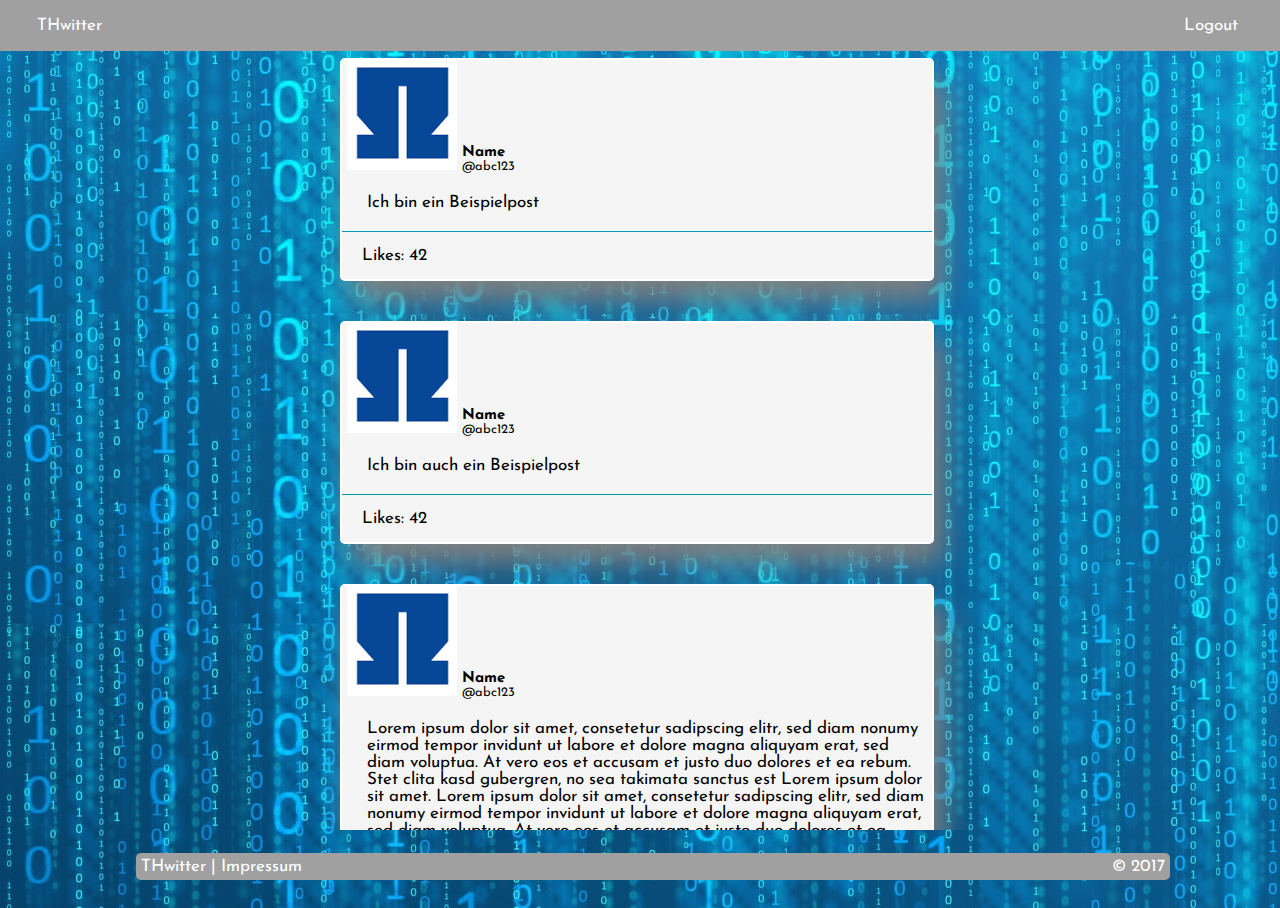
==== commit b31d58f3: "(Final)^7 Changes" ====
--- a/home.html
+++ b/home.html
@@ -24,7 +24,7 @@
 		<section id="home">
 		  <section class="post bg">
 		    <figure>
-			  <img src="img/logo.jpg" width="40" height="40" alt="Name">
+			  <img src="img/logo.jpg" alt="Name">
 			  <figcaption>
 				<h5>Name</h5>
 				@abc123
@@ -39,7 +39,7 @@
 		  </section>
 		 <section class="post bg">
 			<figure>
-			  <img src="img/logo.jpg" width="40" height="40" alt="Name">
+			  <img src="img/logo.jpg" alt="Name">
 			  <figcaption>
 				<h5>Name</h5>
 				@abc123
@@ -54,7 +54,7 @@
 		  </section>
 		  <section class="post bg">
 			<figure>
-			  <img src="img/logo.jpg" width="40" height="40" alt="Name">
+			  <img src="img/logo.jpg" alt="Name">
 			  <figcaption>
 				<h5>Name</h5>
 				@abc123
@@ -69,7 +69,7 @@
 		  </section>
 		  <section class="post bg">
 			<figure>
-			  <img src="img/logo.jpg" width="40" height="40" alt="Name">
+			  <img src="img/logo.jpg" alt="Name">
 			  <figcaption>
 				<h5>Name</h5>
 				@abc123
@@ -84,7 +84,7 @@
 		  </section>
 		  <section class="post bg">
 			<figure>
-			  <img src="img/logo.jpg" width="40" height="40" alt="Name">
+			  <img src="img/logo.jpg" alt="Name">
 			  <figcaption>
 				<h5>Name</h5>
 				@abc123
--- a/css/home.css
+++ b/css/home.css
@@ -1,10 +1,3 @@
-main {
-	width: 100%;
-	
-	margin-top: 50px;
-	margin-left: 0px;
-}
-
 #home {
 	height: 100%;
 	max-width: 600px;
@@ -39,6 +32,8 @@
 }
 
 .postheader img {
+	width: 40px;
+	height: 40px;
 	margin: 0px;
 }
 
--- a/css/scheme.css
+++ b/css/scheme.css
@@ -7,11 +7,11 @@
 
 /* Navigation */
 nav {
-	background-color: gray;
+	background-color: #A0A0A0;
 }
 
 nav ul li {
-	border-color: gray;
+	border-color: #A0A0A0;
 }
 
 nav ul li a {
@@ -31,7 +31,7 @@
 /* Fußzeile */
 footer {
 	color: white;
-	background-color: gray;
+	background-color: #A0A0A0;
 }
 
 footer a {
@@ -50,11 +50,11 @@
 
 .button {
 	color: white;
-	background-color: grey;
+	background-color: #A0A0A0;
 }
 
 .urlbutton {
-	border-color: gray;
+	border-color: #A0A0A0;
 }
 
 .button:hover, .button:active {
